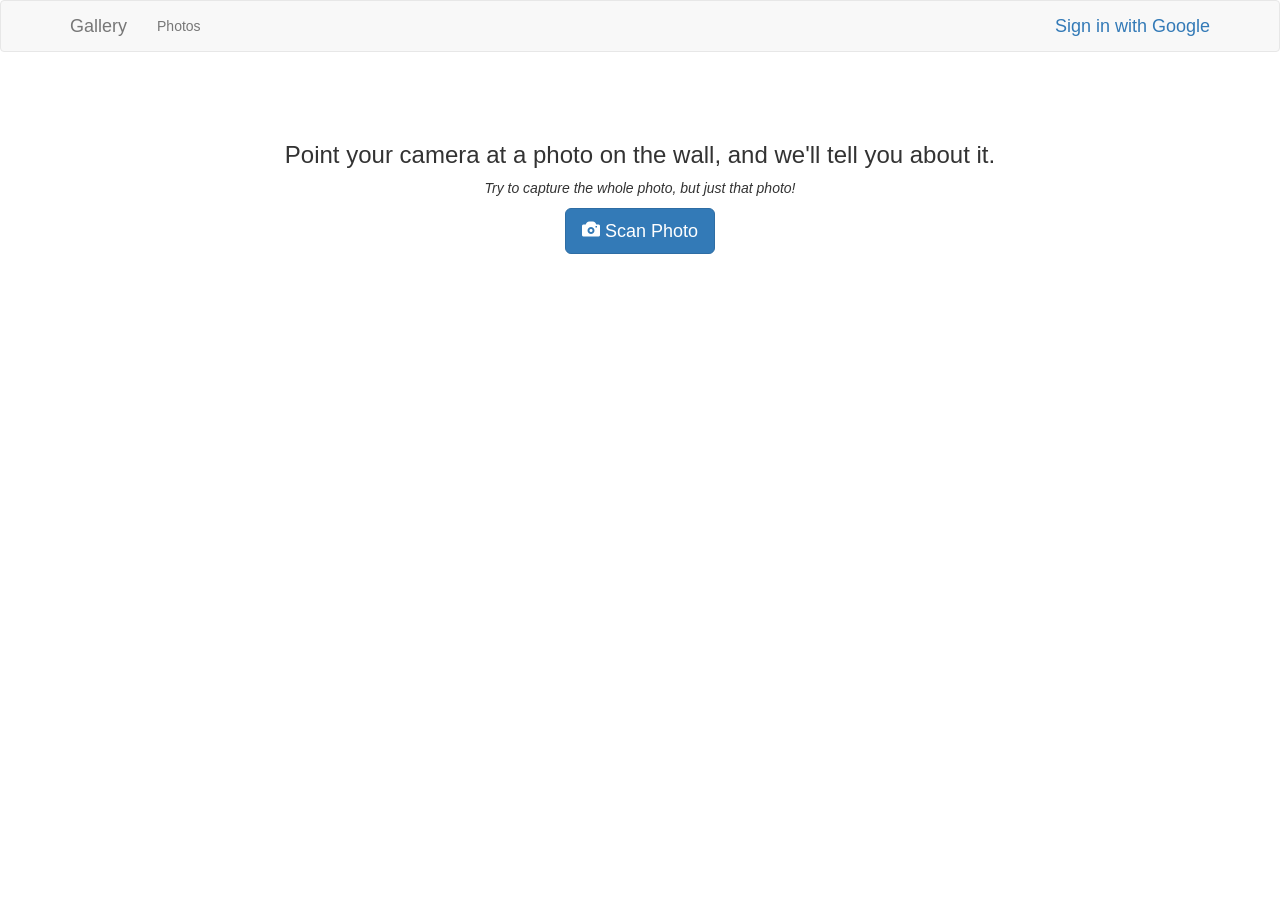
==== public/index.html @ 97e2f53c "MVP UI is there; matching needs debugging" ====
<!DOCTYPE html>
<html lang="en">
    <head>
        <title>Gallery</title>
        <meta charset="utf-8">
        <meta name="viewport" content="width=device-width, initial-scale=1">
        <link rel="stylesheet" href="//maxcdn.bootstrapcdn.com/bootstrap/3.4.1/css/bootstrap.min.css">
        
        <script defer src="/__/firebase/12.1.0/firebase-app-compat.js"></script>
        <script defer src="/__/firebase/12.1.0/firebase-auth-compat.js"></script>
        <script defer src="/__/firebase/12.1.0/firebase-firestore-compat.js"></script>
        <script defer src="/__/firebase/12.1.0/firebase-functions-compat.js"></script>
        <script defer src="/__/firebase/init.js?useEmulator=true"></script>
    </head>
    <body>
        <div class="navbar navbar-default">
            <div class="container">
                <div class="navbar-header">
                    <a class="navbar-brand" href="/">Gallery</a>
                </div>
                <ul class="nav navbar-nav">
                    <li><a href="/photos.html">Photos</a></li>
                </ul>
                <ul class="nav navbar-nav navbar-right">
                    <li id="user-info" style="display: none;">
                        <div class="navbar-brand" id="user-name"></div>
                        <div class="navbar-brand"><a href="#" id="logout-button">Logout</a></div>
                    </li>
                    <li id="login-container">
                        <div class="navbar-brand"><a href="#" id="login-button">Sign in with Google</a></div>
                    </li>
                </ul>
            </div>
        </div>

        <div class="container" style="text-align: center; padding-top: 50px;">
            <h3>Point your camera at a photo on the wall, and we'll tell you about it.</h3>
            <p><i>Try to capture the whole photo, but just that photo!</i></p>
            
            <!-- This is the main button the user will press -->
            <button id="scan-photo-button" class="btn btn-primary btn-lg">
                <span class="glyphicon glyphicon-camera"></span>
                Scan Photo
            </button>

            <!-- This hidden input is what the button will trigger -->
            <input type="file" id="camera-input" style="display: none;" accept="image/*" capture="environment"/>
            
            <!-- This div will show status messages like "Searching..." -->
            <div id="status-message" style="padding-top: 20px;"></div>
        </div>

        <script src="app.js"></script>
    </body>
</html>
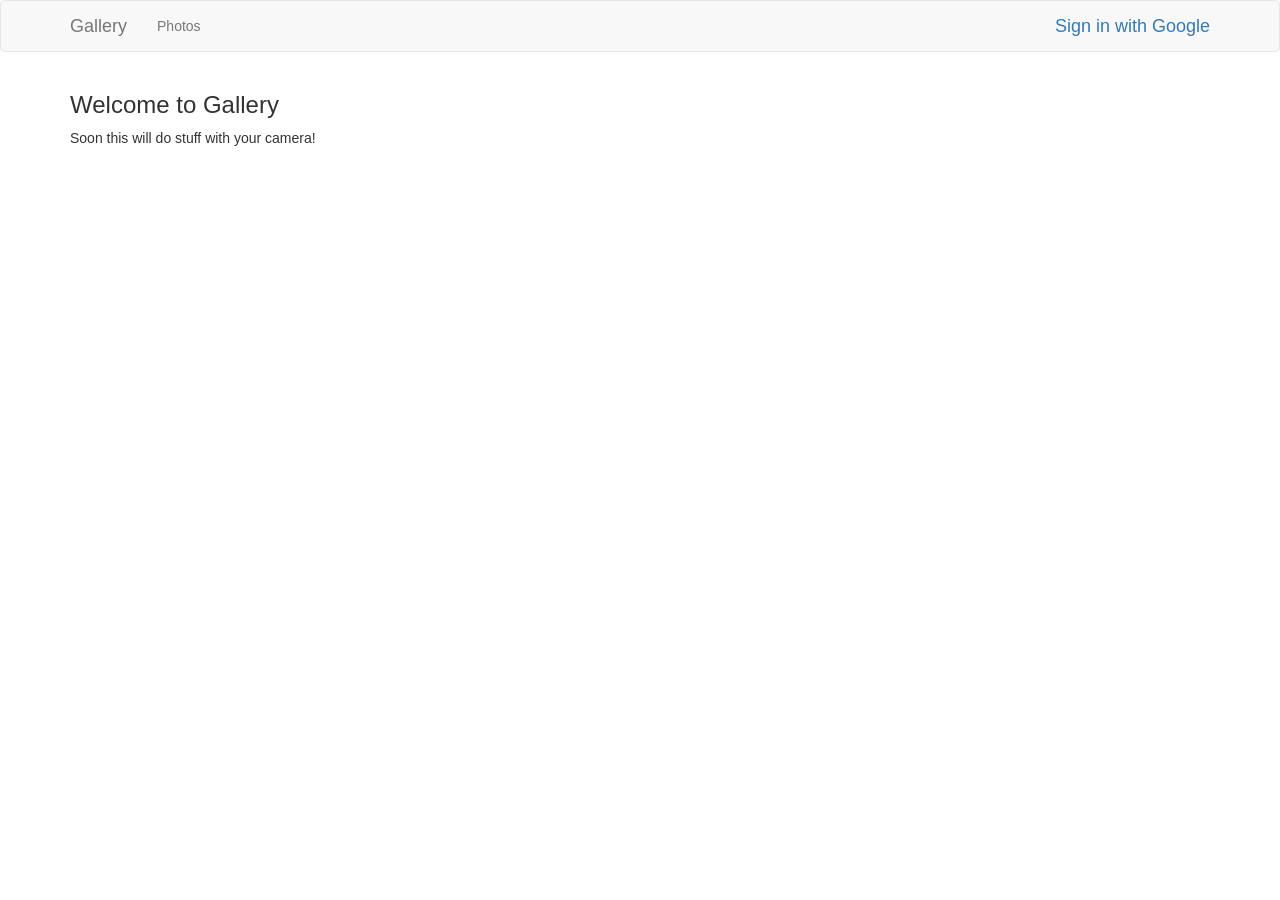
==== commit fd3f3b47: "Revert "Add photo search"" ====
--- a/public/index.html
+++ b/public/index.html
@@ -8,9 +8,7 @@
         
         <script defer src="/__/firebase/12.1.0/firebase-app-compat.js"></script>
         <script defer src="/__/firebase/12.1.0/firebase-auth-compat.js"></script>
-        <script defer src="/__/firebase/12.1.0/firebase-firestore-compat.js"></script>
-        <script defer src="/__/firebase/12.1.0/firebase-functions-compat.js"></script>
-        <script defer src="/__/firebase/init.js?useEmulator=true"></script>
+        <script defer src="/__/firebase/init.js"></script>
     </head>
     <body>
         <div class="navbar navbar-default">
@@ -33,21 +31,9 @@
             </div>
         </div>
 
-        <div class="container" style="text-align: center; padding-top: 50px;">
-            <h3>Point your camera at a photo on the wall, and we'll tell you about it.</h3>
-            <p><i>Try to capture the whole photo, but just that photo!</i></p>
-            
-            <!-- This is the main button the user will press -->
-            <button id="scan-photo-button" class="btn btn-primary btn-lg">
-                <span class="glyphicon glyphicon-camera"></span>
-                Scan Photo
-            </button>
-
-            <!-- This hidden input is what the button will trigger -->
-            <input type="file" id="camera-input" style="display: none;" accept="image/*" capture="environment"/>
-            
-            <!-- This div will show status messages like "Searching..." -->
-            <div id="status-message" style="padding-top: 20px;"></div>
+        <div class="container">
+            <h3>Welcome to Gallery</h3>
+            <p>Soon this will do stuff with your camera!</p>
         </div>
 
         <script src="app.js"></script>
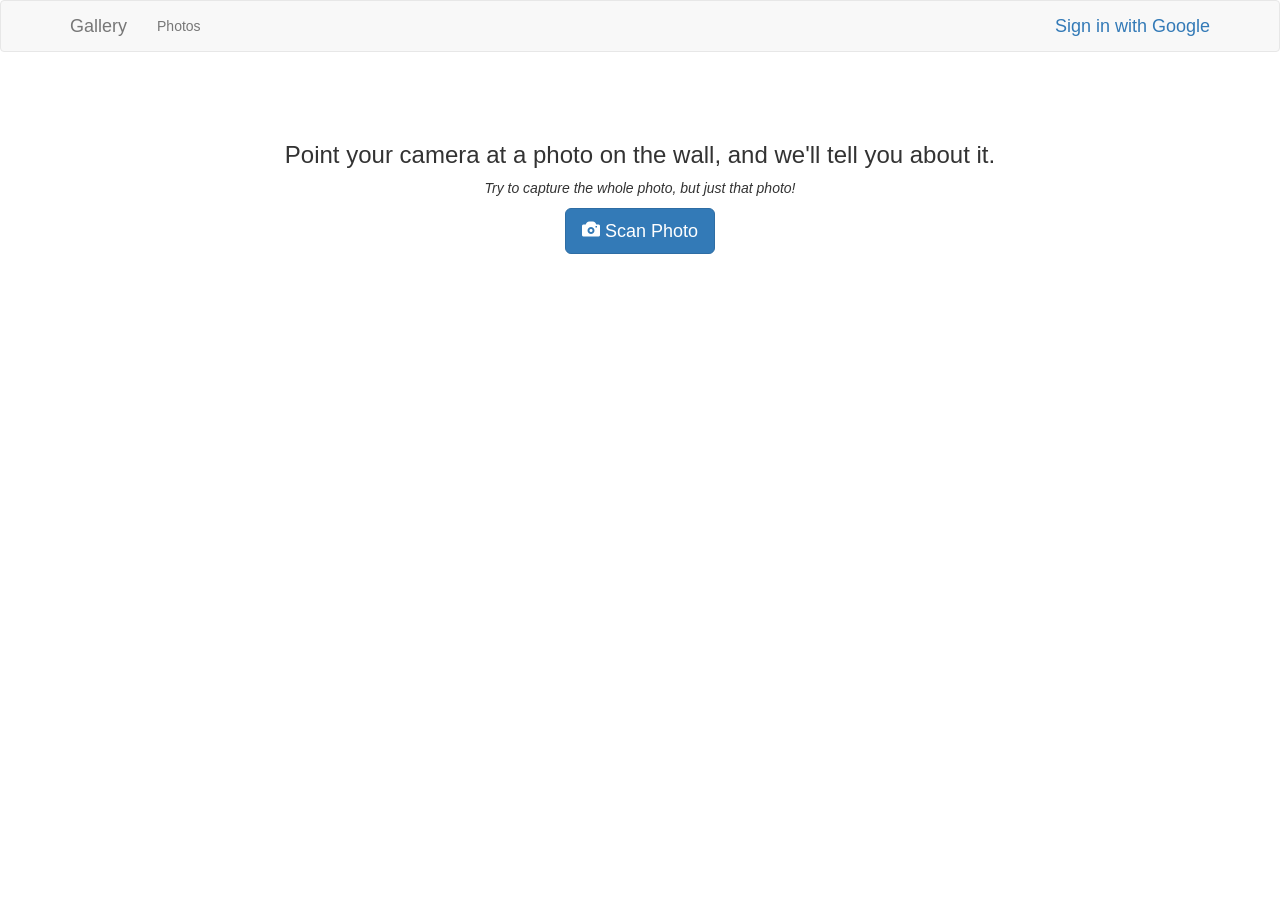
==== commit a27ba600: "Update index.html Add new index.html content" ====
--- a/public/index.html
+++ b/public/index.html
@@ -8,7 +8,9 @@
         
         <script defer src="/__/firebase/12.1.0/firebase-app-compat.js"></script>
         <script defer src="/__/firebase/12.1.0/firebase-auth-compat.js"></script>
-        <script defer src="/__/firebase/init.js"></script>
+        <script defer src="/__/firebase/12.1.0/firebase-firestore-compat.js"></script>
+        <script defer src="/__/firebase/12.1.0/firebase-functions-compat.js"></script>
+        <script defer src="/__/firebase/init.js?useEmulator=true"></script>
     </head>
     <body>
         <div class="navbar navbar-default">
@@ -31,11 +33,23 @@
             </div>
         </div>
 
-        <div class="container">
-            <h3>Welcome to Gallery</h3>
-            <p>Soon this will do stuff with your camera!</p>
+        <div class="container" style="text-align: center; padding-top: 50px;">
+            <h3>Point your camera at a photo on the wall, and we'll tell you about it.</h3>
+            <p><i>Try to capture the whole photo, but just that photo!</i></p>
+            
+            <!-- This is the main button the user will press -->
+            <button id="scan-photo-button" class="btn btn-primary btn-lg">
+                <span class="glyphicon glyphicon-camera"></span>
+                Scan Photo
+            </button>
+
+            <!-- This hidden input is what the button will trigger -->
+            <input type="file" id="camera-input" style="display: none;" accept="image/*" capture="environment"/>
+            
+            <!-- This div will show status messages like "Searching..." -->
+            <div id="status-message" style="padding-top: 20px;"></div>
         </div>
 
         <script src="app.js"></script>
     </body>
-</html>+</html>
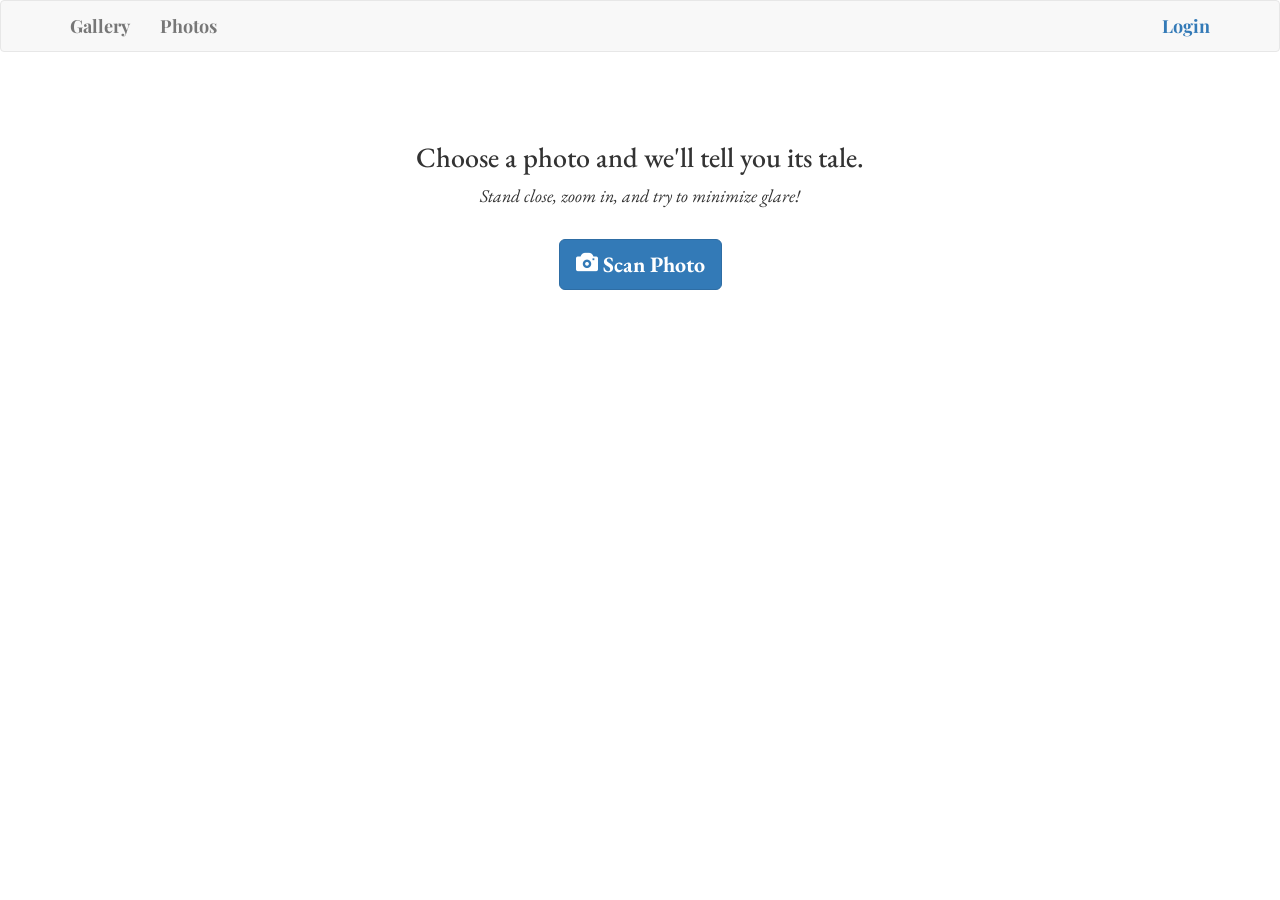
==== commit 128131da: "Dece new homepage" ====
--- a/public/index.html
+++ b/public/index.html
@@ -6,11 +6,50 @@
         <meta name="viewport" content="width=device-width, initial-scale=1">
         <link rel="stylesheet" href="//maxcdn.bootstrapcdn.com/bootstrap/3.4.1/css/bootstrap.min.css">
         
-        <script defer src="/__/firebase/12.1.0/firebase-app-compat.js"></script>
-        <script defer src="/__/firebase/12.1.0/firebase-auth-compat.js"></script>
-        <script defer src="/__/firebase/12.1.0/firebase-firestore-compat.js"></script>
-        <script defer src="/__/firebase/12.1.0/firebase-functions-compat.js"></script>
-        <script defer src="/__/firebase/init.js?useEmulator=true"></script>
+        <!-- Firebase SDKs -->
+        <script src="/__/firebase/12.1.0/firebase-app-compat.js"></script>
+        <script src="/__/firebase/12.1.0/firebase-auth-compat.js"></script>
+        <script src="/__/firebase/12.1.0/firebase-firestore-compat.js"></script>
+        <script src="/__/firebase/12.1.0/firebase-functions-compat.js"></script>
+        <script src="/__/firebase/init.js"></script>
+        
+        <!-- Google Fonts -->
+        <link rel="preconnect" href="https://fonts.googleapis.com">
+        <link rel="preconnect" href="https://fonts.gstatic.com" crossorigin>
+        <link href="https://fonts.googleapis.com/css2?family=EB+Garamond:ital,wght@0,400;1,400&family=Playfair+Display:wght@700&display=swap" rel="stylesheet">
+
+        <style>
+            /* --- Font Styling --- */
+
+            /* 1. Use Playfair Display for the navbar */
+            .navbar.navbar-default {
+                font-family: 'Playfair Display', serif;
+                font-weight: 700; /* Use the bold weight we imported */
+            }
+            .navbar-brand, .nav > li > a {
+                 font-size: 18px; /* Slightly increase navbar font size */
+            }
+
+
+            /* 2. Use Playfair Display for the Scan Photo button */
+            #scan-photo-button {
+                font-family: 'EB Garamond', serif;
+                font-weight: 700;
+                font-size: 22px; /* Make the button text a bit larger */
+                margin-top: 20px; /* Add some space above the button */
+            }
+
+            /* 3. Use EB Garamond for the prompt text */
+            .prompt-text {
+                font-family: 'EB Garamond', serif;
+            }
+            .prompt-text h3 {
+                font-size: 28px;
+            }
+            .prompt-text p {
+                font-size: 18px;
+            }
+        </style>
     </head>
     <body>
         <div class="navbar navbar-default">
@@ -27,29 +66,27 @@
                         <div class="navbar-brand"><a href="#" id="logout-button">Logout</a></div>
                     </li>
                     <li id="login-container">
-                        <div class="navbar-brand"><a href="#" id="login-button">Sign in with Google</a></div>
+                        <div class="navbar-brand"><a href="#" id="login-button">Login</a></div>
                     </li>
                 </ul>
             </div>
         </div>
 
-        <div class="container" style="text-align: center; padding-top: 50px;">
-            <h3>Point your camera at a photo on the wall, and we'll tell you about it.</h3>
-            <p><i>Try to capture the whole photo, but just that photo!</i></p>
+        <!-- Added a wrapper div with a class for easier styling -->
+        <div class="container prompt-text" style="text-align: center; padding-top: 50px;">
+            <h3>Choose a photo and we'll tell you its tale.</h3>
+            <p><i>Stand close, zoom in, and try to minimize glare!</i></p>
             
-            <!-- This is the main button the user will press -->
             <button id="scan-photo-button" class="btn btn-primary btn-lg">
                 <span class="glyphicon glyphicon-camera"></span>
                 Scan Photo
             </button>
 
-            <!-- This hidden input is what the button will trigger -->
             <input type="file" id="camera-input" style="display: none;" accept="image/*" capture="environment"/>
             
-            <!-- This div will show status messages like "Searching..." -->
             <div id="status-message" style="padding-top: 20px;"></div>
         </div>
 
         <script src="app.js"></script>
     </body>
-</html>
+</html>
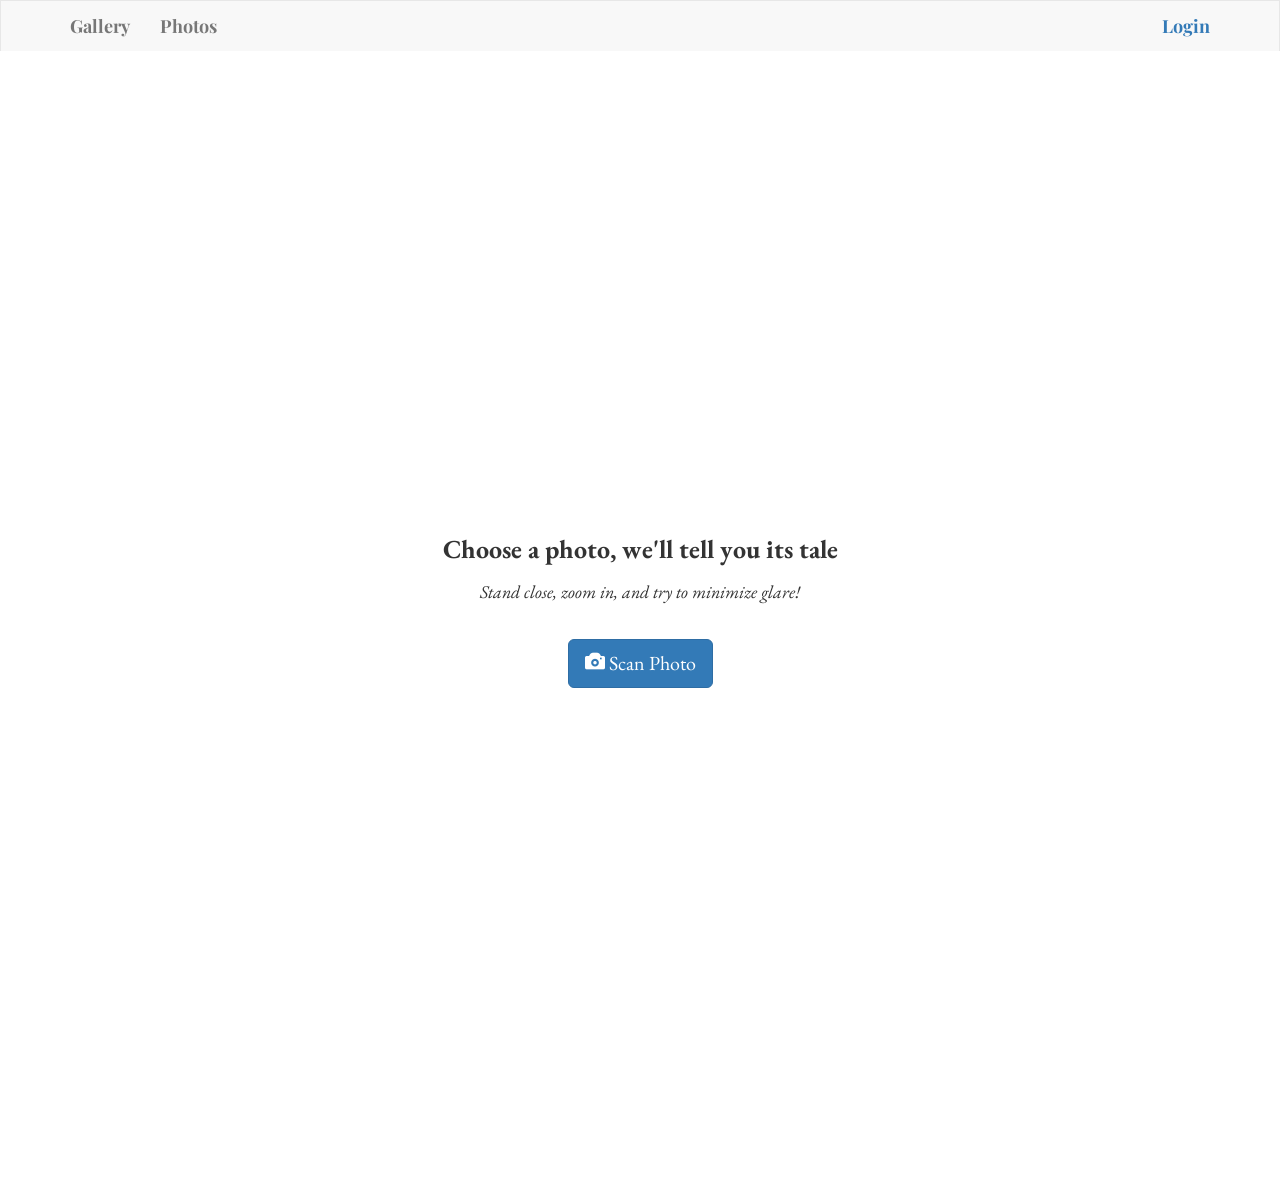
==== commit f20bb313: "Make a pretty new homepage" ====
--- a/public/index.html
+++ b/public/index.html
@@ -4,6 +4,7 @@
         <title>Gallery</title>
         <meta charset="utf-8">
         <meta name="viewport" content="width=device-width, initial-scale=1">
+        <!-- Note: I'm keeping Bootstrap for the navbar, but the main content will use custom styles. -->
         <link rel="stylesheet" href="//maxcdn.bootstrapcdn.com/bootstrap/3.4.1/css/bootstrap.min.css">
         
         <!-- Firebase SDKs -->
@@ -16,39 +17,86 @@
         <!-- Google Fonts -->
         <link rel="preconnect" href="https://fonts.googleapis.com">
         <link rel="preconnect" href="https://fonts.gstatic.com" crossorigin>
-        <link href="https://fonts.googleapis.com/css2?family=EB+Garamond:ital,wght@0,400;1,400&family=Playfair+Display:wght@700&display=swap" rel="stylesheet">
+        <link href="https://fonts.googleapis.com/css2?family=EB+Garamond:ital,wght@0,400;0,700;1,400&family=Playfair+Display:wght@700&display=swap" rel="stylesheet">
 
         <style>
+            /* --- Page Layout & Background --- */
+            body, html {
+                height: 100%;
+                margin: 0;
+                display: flex;
+                flex-direction: column; /* Allows navbar at top, main content to fill rest */
+            }
+
+            .main-content {
+                flex-grow: 1; /* Makes this container take up all available space */
+                display: flex;
+                align-items: flex-start; /* Vertically centers the frame */
+                justify-content: center; /* Horizontally centers the frame */
+                padding: 0px;
+                box-sizing: border-box;
+            }
+
+            /* --- Frame Styling --- */
+            .frame-container {
+                /* IMPORTANT: Make sure you save your uploaded image as 'homepage_frame.jpg' in your /public folder */
+                background-image: url('/homepage_background.jpg');
+                background-size: 100% 100%; /* Stretches the frame to fit the container */
+                background-repeat: no-repeat;
+                
+                width: auto;
+                height: auto;
+                aspect-ratio: 3 / 4; /* Ensures the container keeps the frame's shape */
+                
+                display: flex;
+                flex-direction: column;
+                align-items: center; /* Horizontally centers content inside the frame */
+                justify-content: center; /* Vertically centers content inside the frame */
+                
+                padding: 20% 18%; /* Pushes the content away from the frame's edges */
+                box-sizing: border-box;
+                text-align: center;
+            }
+
             /* --- Font Styling --- */
-
-            /* 1. Use Playfair Display for the navbar */
             .navbar.navbar-default {
                 font-family: 'Playfair Display', serif;
-                font-weight: 700; /* Use the bold weight we imported */
+                font-weight: 700;
+                flex-shrink: 0; /* Prevents navbar from shrinking */
+
+                margin-bottom: 0;
+                border-bottom: none;
+                border-radius: 0; 
             }
-            .navbar-brand, .nav > li > a {
-                 font-size: 18px; /* Slightly increase navbar font size */
+             .navbar-brand, .nav > li > a {
+                 font-size: 18px;
             }
 
-
-            /* 2. Use Playfair Display for the Scan Photo button */
-            #scan-photo-button {
-                font-family: 'EB Garamond', serif;
-                font-weight: 700;
-                font-size: 22px; /* Make the button text a bit larger */
-                margin-top: 20px; /* Add some space above the button */
-            }
-
-            /* 3. Use EB Garamond for the prompt text */
-            .prompt-text {
+            .prompt-text, #scan-photo-button {
                 font-family: 'EB Garamond', serif;
             }
             .prompt-text h3 {
-                font-size: 28px;
+                font-size: 26px;
+                font-weight: 700; /* Bolder Garamond for the title */
             }
             .prompt-text p {
                 font-size: 18px;
+                margin-top: 15px;
             }
+            #scan-photo-button {
+                font-size: 20px;
+                margin-top: 25px;
+            }
+
+            #status-message {
+                font-family: 'EB Garamond', serif;
+                font-style: italic;
+                font-size: 16px;
+                margin-top: 20px; /* Add space above the message */
+                color: #555;
+                min-height: 20px; /* Prevents layout shift when text appears */
+            }
+
         </style>
     </head>
     <body>
@@ -72,21 +120,28 @@
             </div>
         </div>
 
-        <!-- Added a wrapper div with a class for easier styling -->
-        <div class="container prompt-text" style="text-align: center; padding-top: 50px;">
-            <h3>Choose a photo and we'll tell you its tale.</h3>
-            <p><i>Stand close, zoom in, and try to minimize glare!</i></p>
-            
-            <button id="scan-photo-button" class="btn btn-primary btn-lg">
-                <span class="glyphicon glyphicon-camera"></span>
-                Scan Photo
-            </button>
+        <!-- This is the main content area that will be centered on the page -->
+        <main class="main-content">
+            <!-- This container IS the frame -->
+            <div class="frame-container">
+                <!-- This content lives INSIDE the frame -->
+                <div class="prompt-text">
+                    <h3>Choose a photo, we'll tell you its tale</h3>
+                    <p><i>Stand close, zoom in, and try to minimize glare!</i></p>
+                </div>
+                
+                <button id="scan-photo-button" class="btn btn-primary btn-lg">
+                    <span class="glyphicon glyphicon-camera"></span>
+                    Scan Photo
+                </button>
 
-            <input type="file" id="camera-input" style="display: none;" accept="image/*" capture="environment"/>
-            
-            <div id="status-message" style="padding-top: 20px;"></div>
-        </div>
-
+                <div id="status-message"></div>
+            </div>
+        </main>
+        
+        <!-- These elements are needed by the JS but don't need to be inside the frame -->
+        <input type="file" id="camera-input" style="display: none;" accept="image/*" capture="environment"/>
+                
         <script src="app.js"></script>
     </body>
 </html>
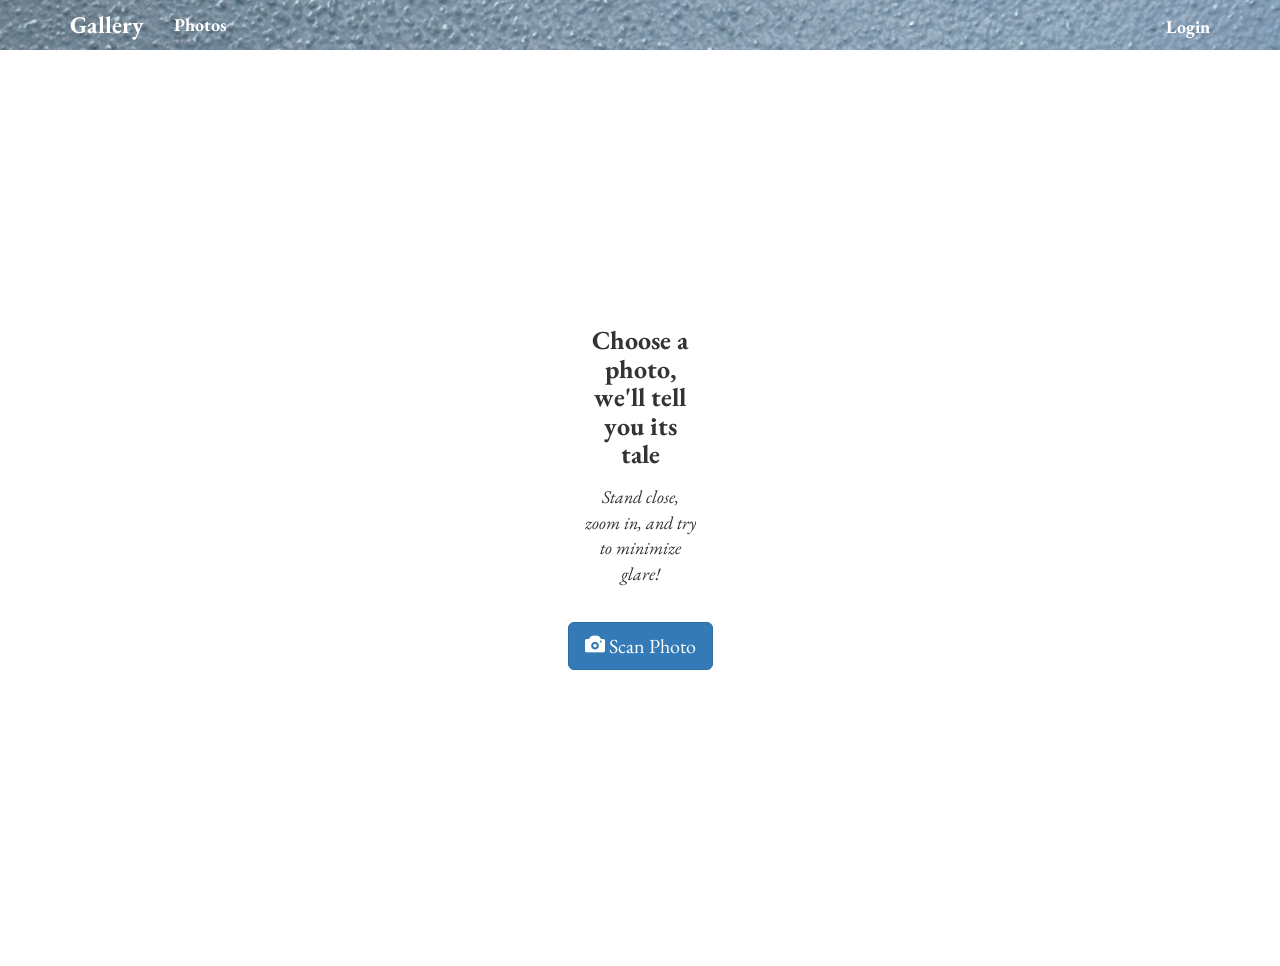
==== commit f5404a1d: "Finalize homepage, I think!" ====
--- a/public/index.html
+++ b/public/index.html
@@ -31,7 +31,7 @@
             .main-content {
                 flex-grow: 1; /* Makes this container take up all available space */
                 display: flex;
-                align-items: flex-start; /* Vertically centers the frame */
+                align-items: flex-start; /* Aligns frame to the top */
                 justify-content: center; /* Horizontally centers the frame */
                 padding: 0px;
                 box-sizing: border-box;
@@ -39,13 +39,13 @@
 
             /* --- Frame Styling --- */
             .frame-container {
-                /* IMPORTANT: Make sure you save your uploaded image as 'homepage_frame.jpg' in your /public folder */
                 background-image: url('/homepage_background.jpg');
                 background-size: 100% 100%; /* Stretches the frame to fit the container */
                 background-repeat: no-repeat;
                 
                 width: auto;
                 height: auto;
+                max-height: 85vh;  /* Keeps it within screen height on mobile */
                 aspect-ratio: 3 / 4; /* Ensures the container keeps the frame's shape */
                 
                 display: flex;
@@ -60,18 +60,45 @@
 
             /* --- Font Styling --- */
             .navbar.navbar-default {
-                font-family: 'Playfair Display', serif;
+                font-family: 'EB Garamond', serif;
                 font-weight: 700;
                 flex-shrink: 0; /* Prevents navbar from shrinking */
 
                 margin-bottom: 0;
-                border-bottom: none;
-                border-radius: 0; 
+                
+                /* --- FIX #1: This removes the border from ALL sides, not just the bottom --- */
+                border: none; 
+                
+                border-radius: 0;
+                
+                background-image: url('./IMG_8378.jpg'); /* YOU must provide this image file */
+                background-size: cover;          /* Ensures the image covers the navbar */
+                background-position: center center; /* Keeps the image centered */
             }
-             .navbar-brand, .nav > li > a {
-                 font-size: 18px;
+             
+            /* This rule targets the 'Gallery' text*/
+            .navbar-default .navbar-brand {
+                color: #ffffff;
+                font-size: 24px;
+            }
+            
+            .navbar-default .navbar-nav > li > a,
+            .navbar-default .navbar-brand a {  /* --- FIX #2: This rule now targets the Login/Logout links --- */
+                color: #ffffff;
+                font-size: 18px;
             }
 
+            /* This rule ensures ALL links stay white on hover */
+            .navbar-default .navbar-nav > li > a:hover,
+            .navbar-default .navbar-nav > li > a:focus,
+            .navbar-default .navbar-brand:hover,
+            .navbar-default .navbar-brand:focus,
+            .navbar-default .navbar-brand a:hover,   /* --- FIX #2 (Hover): Added this rule --- */
+            .navbar-default .navbar-brand a:focus {  /* --- FIX #2 (Focus): Added this rule --- */
+                color: #f1f1f1; /* A very slightly off-white for a subtle hover */
+            }
+
+            /* --- Homepage Content Styles (Unchanged) --- */
             .prompt-text, #scan-photo-button {
                 font-family: 'EB Garamond', serif;
             }
@@ -87,7 +114,6 @@
                 font-size: 20px;
                 margin-top: 25px;
             }
-
             #status-message {
                 font-family: 'EB Garamond', serif;
                 font-style: italic;
@@ -96,10 +122,10 @@
                 color: #555;
                 min-height: 20px; /* Prevents layout shift when text appears */
             }
-
         </style>
     </head>
     <body>
+        <!-- ... (Your HTML body remains exactly the same) ... -->
         <div class="navbar navbar-default">
             <div class="container">
                 <div class="navbar-header">
@@ -120,11 +146,8 @@
             </div>
         </div>
 
-        <!-- This is the main content area that will be centered on the page -->
         <main class="main-content">
-            <!-- This container IS the frame -->
             <div class="frame-container">
-                <!-- This content lives INSIDE the frame -->
                 <div class="prompt-text">
                     <h3>Choose a photo, we'll tell you its tale</h3>
                     <p><i>Stand close, zoom in, and try to minimize glare!</i></p>
@@ -139,7 +162,6 @@
             </div>
         </main>
         
-        <!-- These elements are needed by the JS but don't need to be inside the frame -->
         <input type="file" id="camera-input" style="display: none;" accept="image/*" capture="environment"/>
                 
         <script src="app.js"></script>
